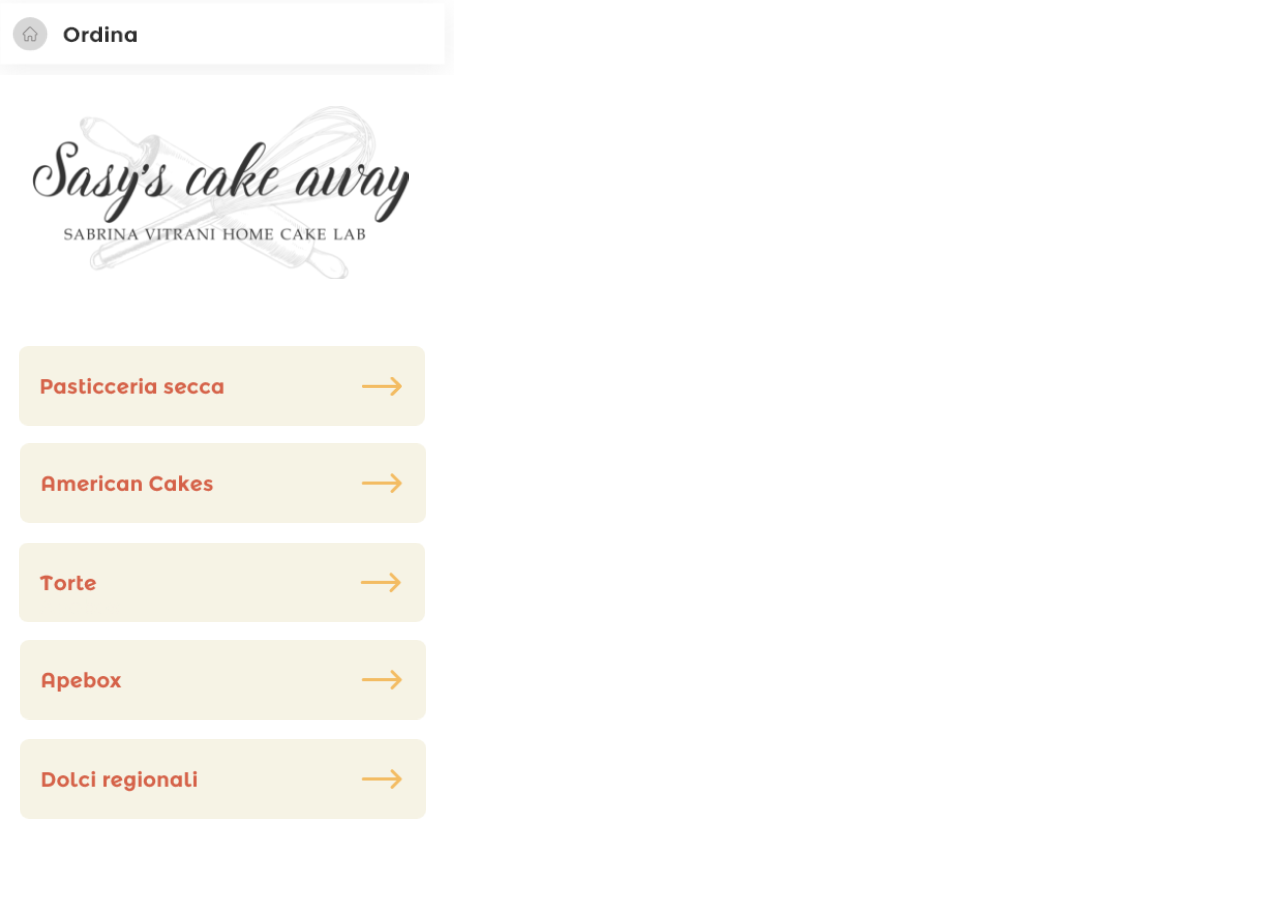
==== index.html @ 2134d25e "HTML code" ====
<!DOCTYPE html>
<html>
<head>
<meta charset="UTF-8">
<title>Sasy&#39;s cakeaway</title>
<meta name="viewport" content="width=device-width, initial-scale=1.0, maximum-scale=1.0, minimum-scale=1.0, user-scalable=no">

<meta name="generator" content="Construct 3">
	<meta name="description" content="Beta release">
	<link rel="manifest" href="appmanifest.json">
	<link rel="apple-touch-icon" sizes="128x128" href="icons/Icona-128.png">
	<link rel="apple-touch-icon" sizes="256x256" href="icons/Icona-256.png">
	<link rel="apple-touch-icon" sizes="512x512" href="icons/Icona-512.png">
	<link rel="icon" type="image/png" href="icons/Icona-512.png">

<link rel="stylesheet" href="style.css">

</head>
<body>
<div id="fb-root"></div>

	<noscript>
		<div id="notSupportedWrap">
			<h2 id="notSupportedTitle">This content requires JavaScript</h2>
			<p class="notSupportedMessage">JavaScript appears to be disabled. Please enable it to view this content.</p>
		</div>
	</noscript>
	<script src="scripts/supportcheck.js"></script>
	<script src="scripts/offlineclient.js"></script>
	<script src="scripts/main.js"></script>
	<script src="scripts/register-sw.js"></script>
</body>
</html>
---- style.css ----
html, body {
	padding: 0;
	margin: 0;
	overflow: hidden;
	
	background: #ffffff;
	color: white;
}

html, body, canvas {
	touch-action: none;
	touch-action-delay: none;
}

#notSupportedWrap {
	margin: 2em auto 1em auto;
	width: 75%;
	max-width: 45em;
	border: 2px solid #aaa;
	border-radius: 1em;
	padding: 2em;
	background-color: #f0f0f0;
	font-family: "Segoe UI", Frutiger, "Frutiger Linotype", "Dejavu Sans", "Helvetica Neue", Arial, sans-serif;
	color: black;
}

#notSupportedTitle {
	font-size: 1.8em;
}

.notSupportedMessage {
	font-size: 1.2em;
}

.notSupportedMessage em {
	color: #888;
}
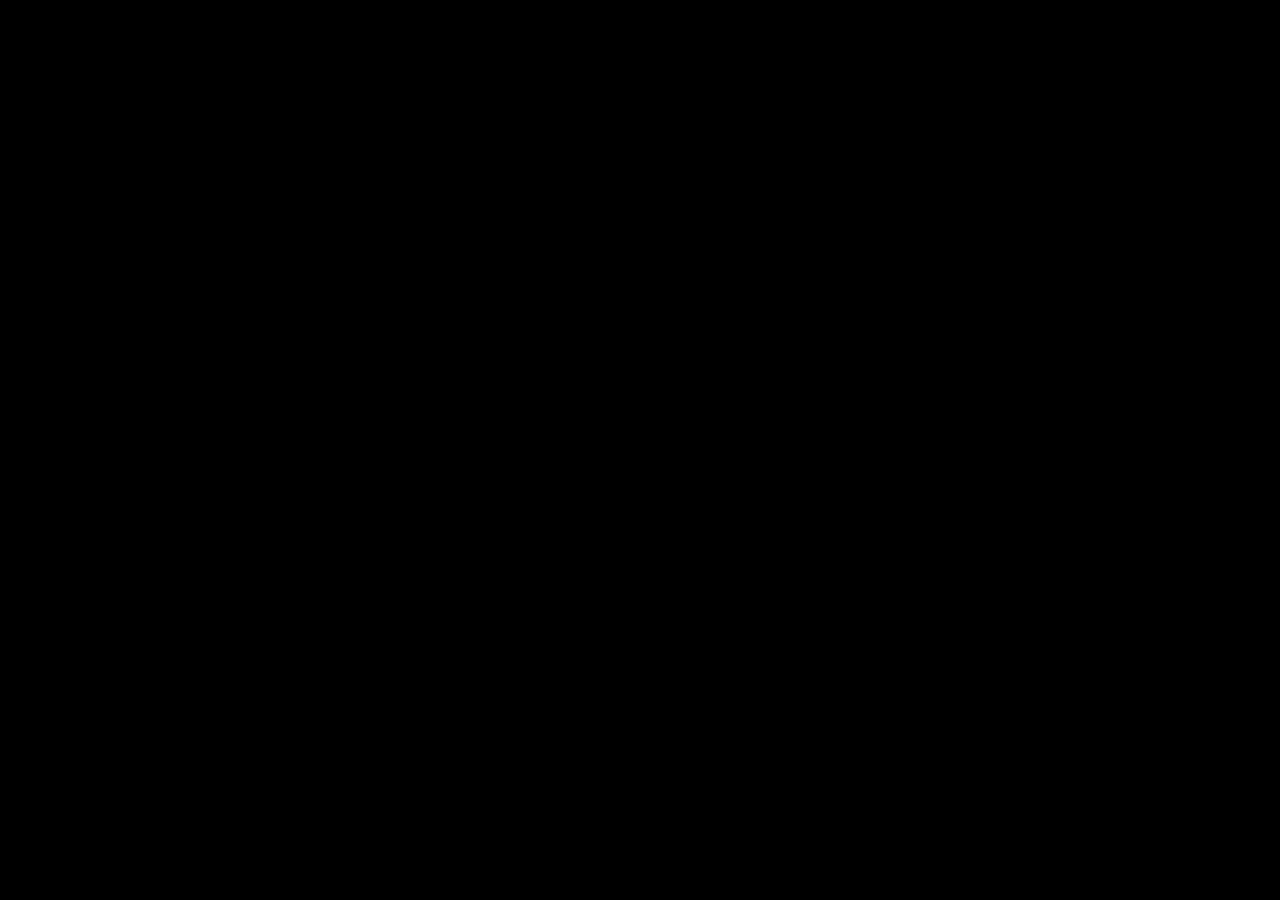
==== commit 3548fd38: "Complete rebuild" ====
--- a/index.html
+++ b/index.html
@@ -6,7 +6,7 @@
 <meta name="viewport" content="width=device-width, initial-scale=1.0, maximum-scale=1.0, minimum-scale=1.0, user-scalable=no">
 
 <meta name="generator" content="Construct 3">
-	<meta name="description" content="Beta release">
+	<meta name="description" content="Alpha release">
 	<link rel="manifest" href="appmanifest.json">
 	<link rel="apple-touch-icon" sizes="128x128" href="icons/Icona-128.png">
 	<link rel="apple-touch-icon" sizes="256x256" href="icons/Icona-256.png">
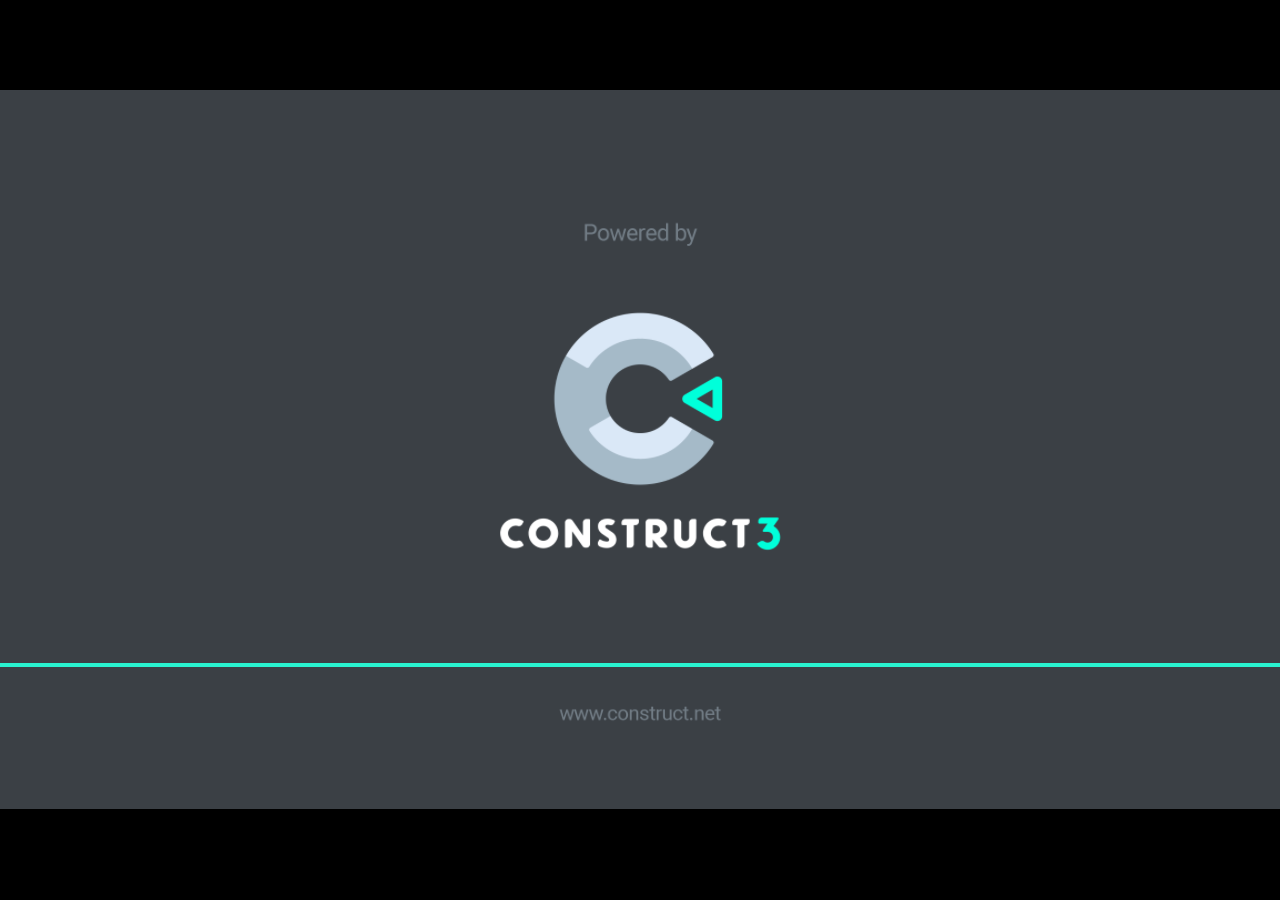
==== commit ef884b97: "Add files via upload" ====
--- a/index.html
+++ b/index.html
@@ -2,16 +2,16 @@
 <html>
 <head>
 <meta charset="UTF-8">
-<title>Sasy&#39;s cakeaway</title>
+<title>TESTEMAILSCRIPT</title>
 <meta name="viewport" content="width=device-width, initial-scale=1.0, maximum-scale=1.0, minimum-scale=1.0, user-scalable=no">
 
 <meta name="generator" content="Construct 3">
-	<meta name="description" content="Alpha release">
+	<meta name="author" content="Andre_ock">
+	<meta name="description" content="TEST">
 	<link rel="manifest" href="appmanifest.json">
-	<link rel="apple-touch-icon" sizes="128x128" href="icons/Icona-128.png">
-	<link rel="apple-touch-icon" sizes="256x256" href="icons/Icona-256.png">
-	<link rel="apple-touch-icon" sizes="512x512" href="icons/Icona-512.png">
-	<link rel="icon" type="image/png" href="icons/Icona-512.png">
+	<link rel="apple-touch-icon" sizes="128x128" href="icons/icon-128.png">
+	<link rel="apple-touch-icon" sizes="256x256" href="icons/icon-256.png">
+	<link rel="icon" type="image/png" href="icons/icon-256.png">
 
 <link rel="stylesheet" href="style.css">
 
@@ -26,8 +26,8 @@
 		</div>
 	</noscript>
 	<script src="scripts/supportcheck.js"></script>
-	<script src="scripts/offlineclient.js"></script>
-	<script src="scripts/main.js"></script>
-	<script src="scripts/register-sw.js"></script>
+	<script src="scripts/offlineclient.js" type="module"></script>
+	<script src="scripts/main.js" type="module"></script>
+	<script src="scripts/register-sw.js" type="module"></script>
 </body>
 </html>--- a/style.css
+++ b/style.css
@@ -3,7 +3,7 @@
 	margin: 0;
 	overflow: hidden;
 	
-	background: #ffffff;
+	background: #000000;
 	color: white;
 }
 
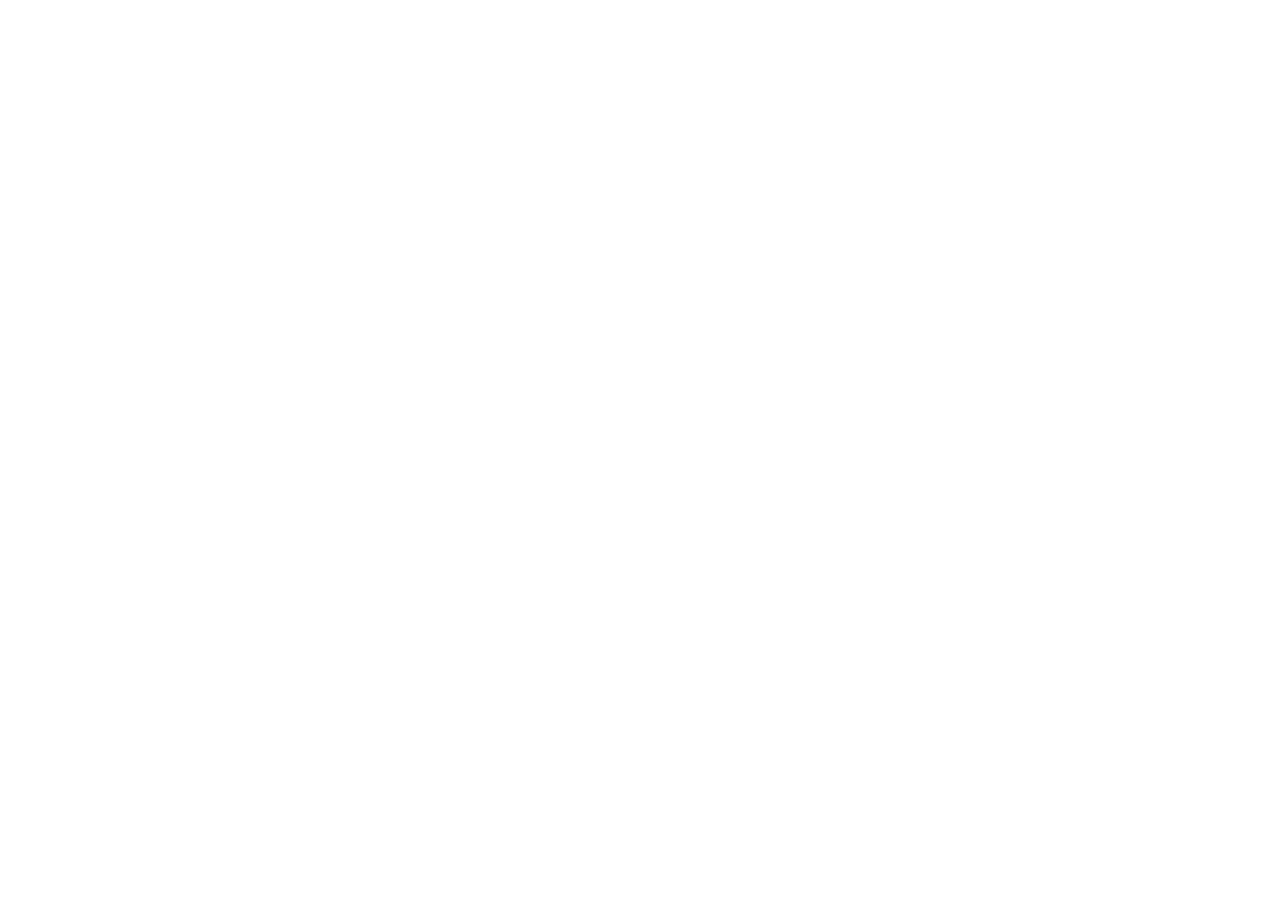
==== commit 43bbda7a: "New update!" ====
--- a/index.html
+++ b/index.html
@@ -2,16 +2,17 @@
 <html>
 <head>
 <meta charset="UTF-8">
-<title>TESTEMAILSCRIPT</title>
+<title>Sasy&#39;s cakeaway</title>
 <meta name="viewport" content="width=device-width, initial-scale=1.0, maximum-scale=1.0, minimum-scale=1.0, user-scalable=no">
 
 <meta name="generator" content="Construct 3">
-	<meta name="author" content="Andre_ock">
-	<meta name="description" content="TEST">
+	<meta name="author" content="Andrea Canale">
+	<meta name="description" content="Alpha release">
 	<link rel="manifest" href="appmanifest.json">
-	<link rel="apple-touch-icon" sizes="128x128" href="icons/icon-128.png">
-	<link rel="apple-touch-icon" sizes="256x256" href="icons/icon-256.png">
-	<link rel="icon" type="image/png" href="icons/icon-256.png">
+	<link rel="apple-touch-icon" sizes="128x128" href="icons/Icona-128.png">
+	<link rel="apple-touch-icon" sizes="256x256" href="icons/Icona-256.png">
+	<link rel="apple-touch-icon" sizes="512x512" href="icons/Icona-512.png">
+	<link rel="icon" type="image/png" href="icons/Icona-512.png">
 
 <link rel="stylesheet" href="style.css">
 
--- a/style.css
+++ b/style.css
@@ -3,7 +3,7 @@
 	margin: 0;
 	overflow: hidden;
 	
-	background: #000000;
+	background: #ffffff;
 	color: white;
 }
 
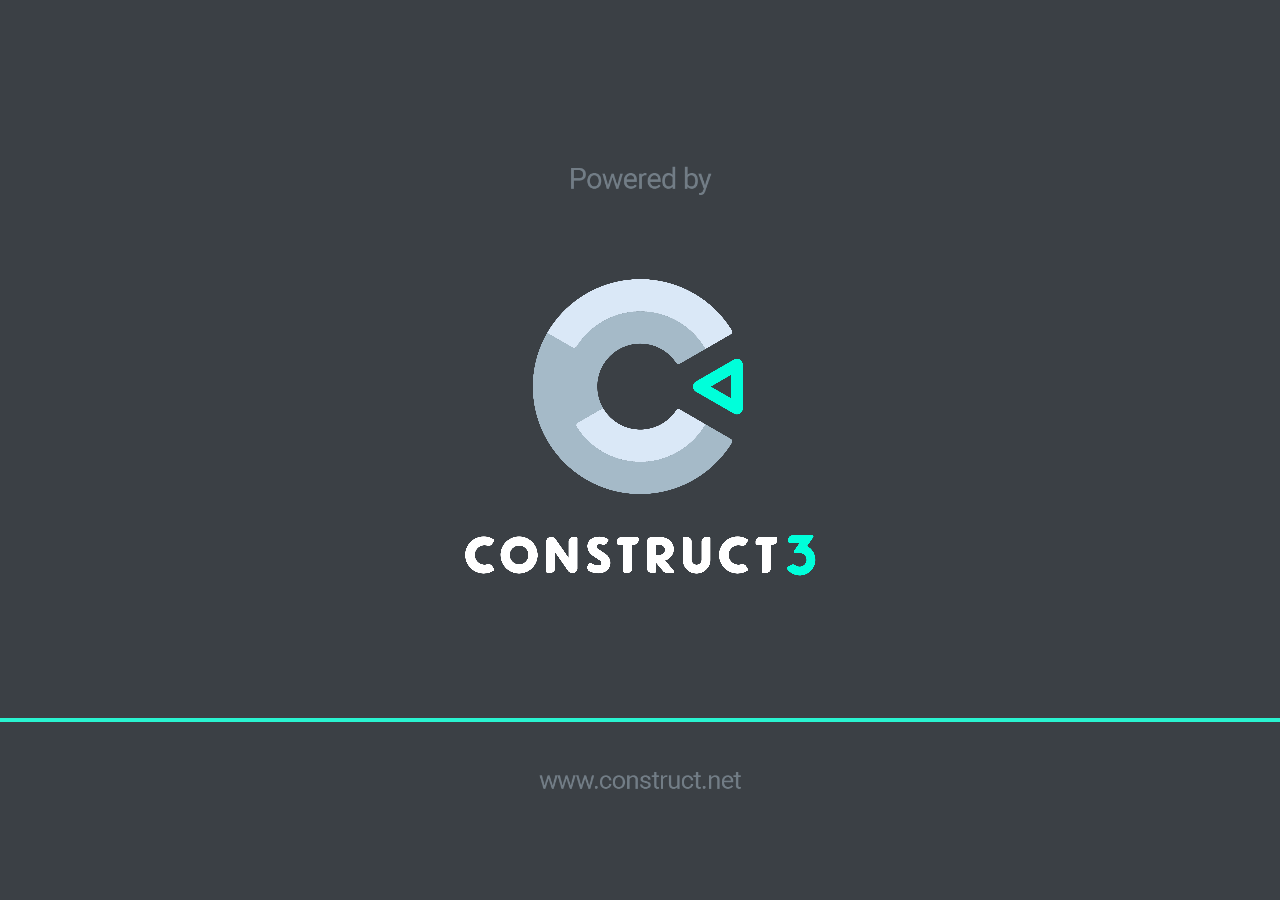
==== commit 695c3fc1: "Finally i have build a new application" ====
--- a/index.html
+++ b/index.html
@@ -13,7 +13,7 @@
 	<link rel="apple-touch-icon" sizes="256x256" href="icons/Icona-256.png">
 	<link rel="apple-touch-icon" sizes="512x512" href="icons/Icona-512.png">
 	<link rel="icon" type="image/png" href="icons/Icona-512.png">
-
+	<meta name="theme-color" content="#ffffff">
 <link rel="stylesheet" href="style.css">
 
 </head>
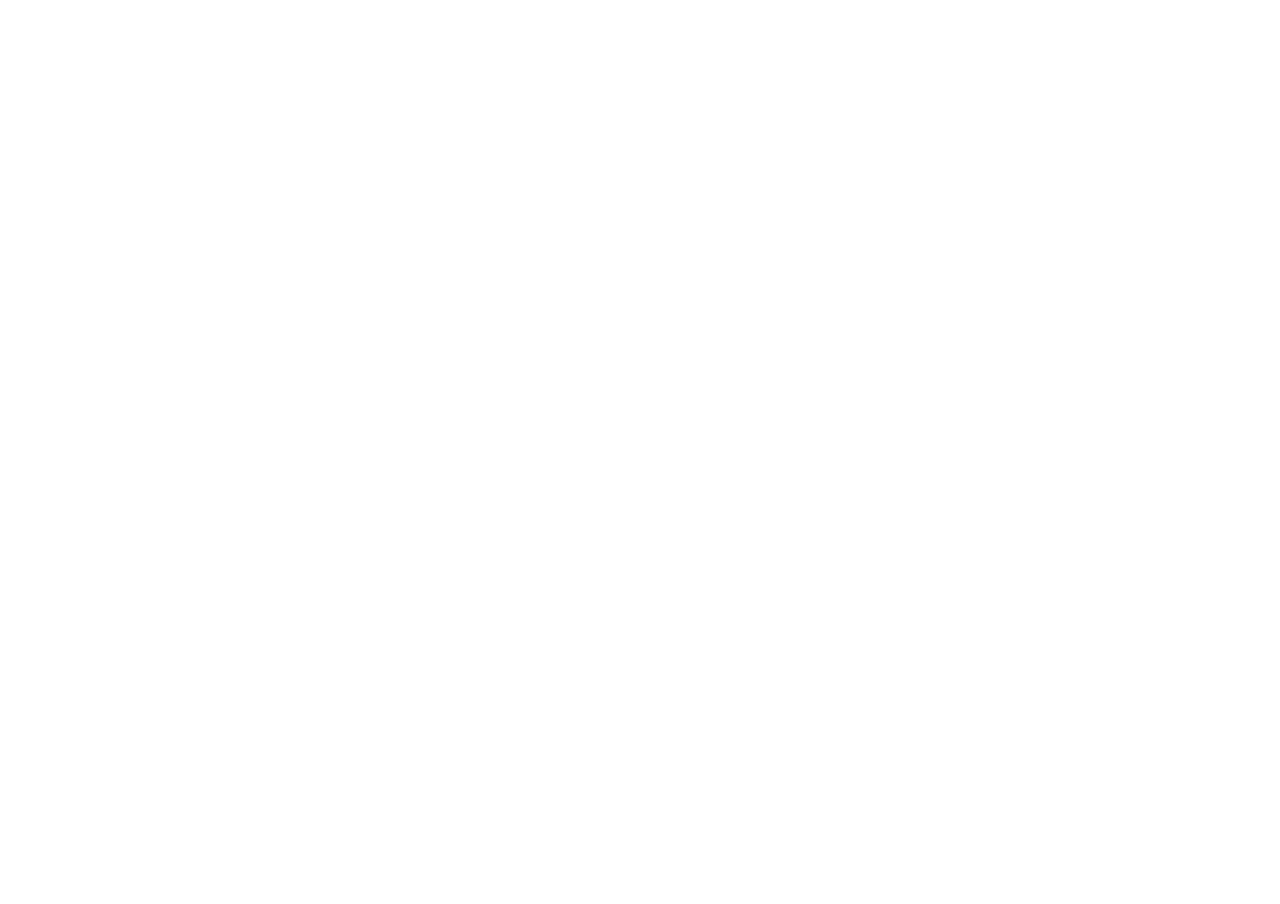
==== commit 7d76f2ef: "Fix bugs" ====
--- a/index.html
+++ b/index.html
@@ -9,10 +9,7 @@
 	<meta name="author" content="Andrea Canale">
 	<meta name="description" content="Alpha release">
 	<link rel="manifest" href="appmanifest.json">
-	<link rel="apple-touch-icon" sizes="128x128" href="icons/Icona-128.png">
-	<link rel="apple-touch-icon" sizes="256x256" href="icons/Icona-256.png">
-	<link rel="apple-touch-icon" sizes="512x512" href="icons/Icona-512.png">
-	<link rel="icon" type="image/png" href="icons/Icona-512.png">
+
 	<meta name="theme-color" content="#ffffff">
 <link rel="stylesheet" href="style.css">
 
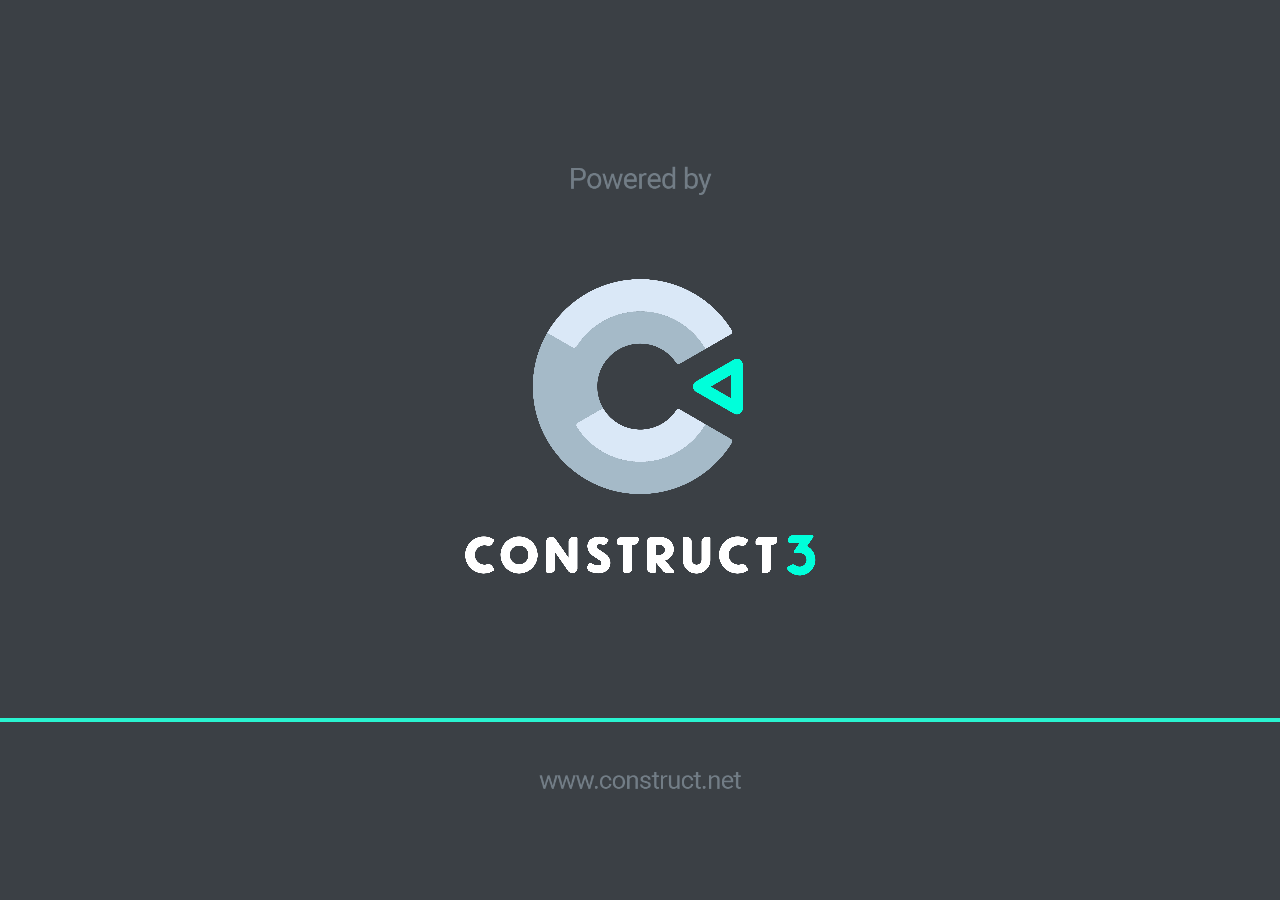
==== commit 7329ab13: "Fix bugs and add brownies" ====
--- a/index.html
+++ b/index.html
@@ -9,7 +9,8 @@
 	<meta name="author" content="Andrea Canale">
 	<meta name="description" content="Alpha release">
 	<link rel="manifest" href="appmanifest.json">
-
+	<link rel="apple-touch-icon" sizes="453x475" href="icons/icona.PNG">
+	<link rel="icon" type="image/png" href="icons/icona.PNG">
 	<meta name="theme-color" content="#ffffff">
 <link rel="stylesheet" href="style.css">
 
